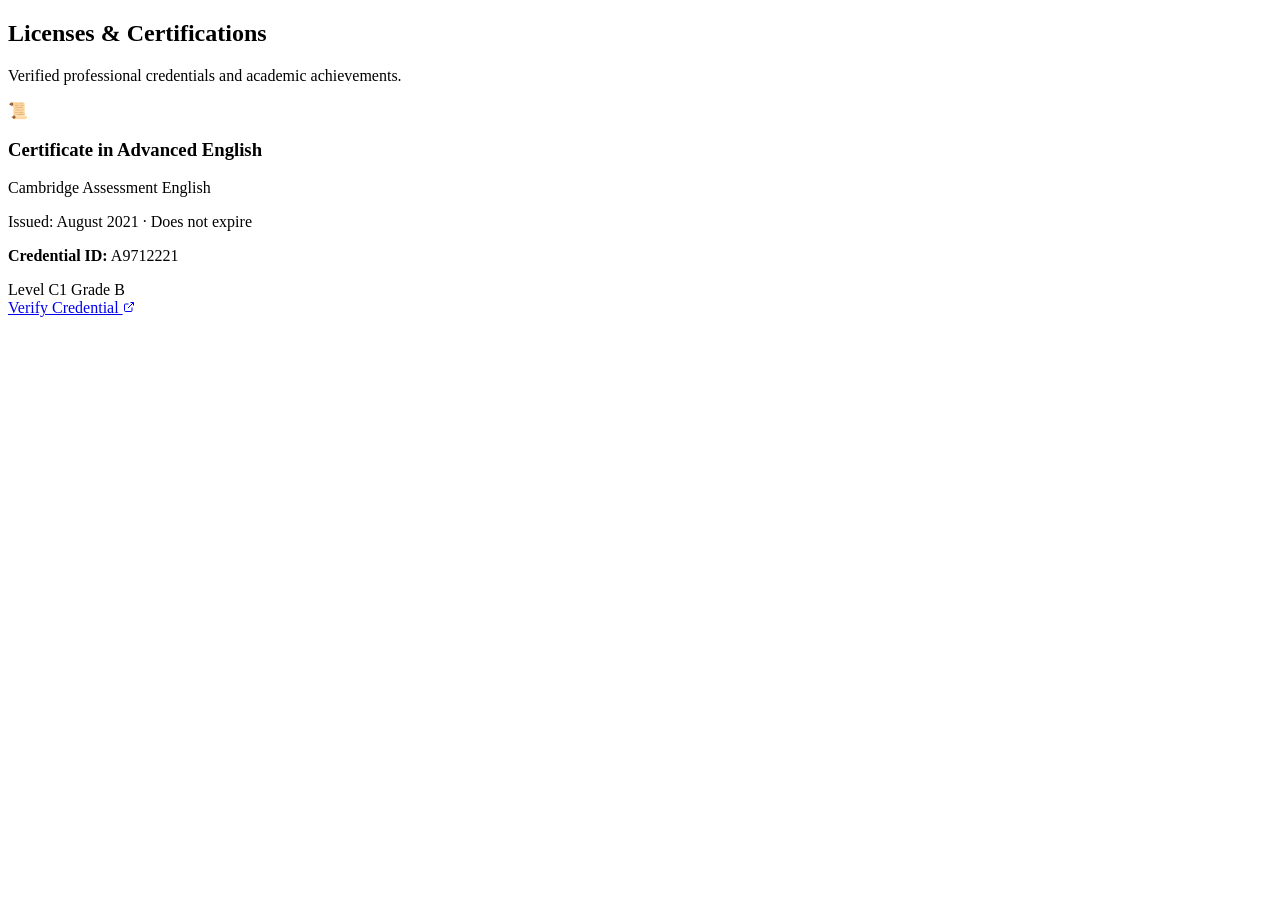
==== index.html @ db49d13b "Create index.html" ====
<!DOCTYPE html>
<html lang="en">
<head>
    <meta charset="UTF-8">
    <meta name="viewport" content="width=device-width, initial-scale=1.0">
    <title>Cambridge - Credentials</title>
    <link rel="stylesheet" href="style.css">
</head>
<body>

    <section class="credentials-container">
        <h2 class="section-title">Licenses & Certifications</h2>
        <p class="section-subtitle">Verified professional credentials and academic achievements.</p>
        
        <div class="credentials-grid">
            <!-- Certification Card -->
            <div class="credential-card">
                <div class="card-header">
                    <div class="institution-logo">
                        <!-- Placeholder for a standard professional icon or generic emblem -->
                        <span class="logo-icon">📜</span>
                    </div>
                    <div class="credential-info">
                        <h3>Certificate in Advanced English</h3>
                        <p class="issuer">Cambridge Assessment English</p>
                        <p class="issue-date">Issued: August 2021 · Does not expire</p>
                    </div>
                </div>
                
                <div class="card-body">
                    <p class="credential-id"><strong>Credential ID:</strong> A9712221</p>
                    <div class="badge-container">
                        <span class="badge">Level C1</span>
                        <span class="badge">Grade B</span>
                    </div>
                </div>
                
                <div class="card-footer">
                    <a href="https://www.cambridgeenglish.org/verifiers" target="_blank" rel="noopener noreferrer" class="verify-btn">
                        Verify Credential 
                        <svg width="12" height="12" viewBox="0 0 24 24" fill="none" stroke="currentColor" stroke-width="2"><path d="M18 13v6a2 2 0 0 1-2 2H5a2 2 0 0 1-2-2V8a2 2 0 0 1 2-2h6M15 3h6v6M10 14L21 3"/></svg>
                    </a>
                </div>
            </div>
            
            <!-- You can easily duplicate the .credential-card div here for more certificates -->
        </div>
    </section>

</body>
</html>
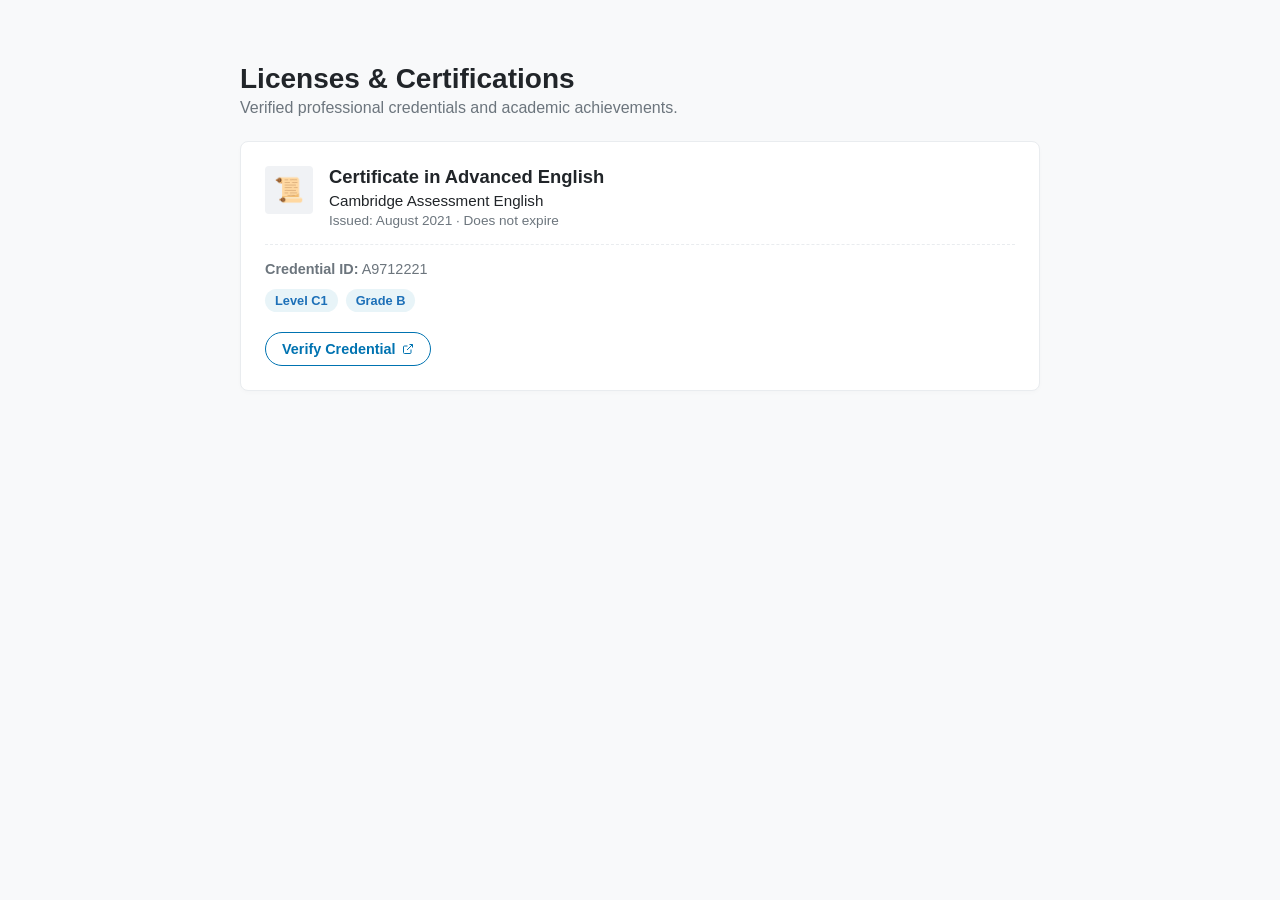
==== commit b54e6d89: "Update index.html" ====
--- a/index.html
+++ b/index.html
@@ -36,7 +36,7 @@
                 </div>
                 
                 <div class="card-footer">
-                    <a href="https://www.cambridgeenglish.org/verifiers" target="_blank" rel="noopener noreferrer" class="verify-btn">
+                    <a href="https://www.cambridgeenglish-sand.vercel.app" target="_blank" rel="noopener noreferrer" class="verify-btn">
                         Verify Credential 
                         <svg width="12" height="12" viewBox="0 0 24 24" fill="none" stroke="currentColor" stroke-width="2"><path d="M18 13v6a2 2 0 0 1-2 2H5a2 2 0 0 1-2-2V8a2 2 0 0 1 2-2h6M15 3h6v6M10 14L21 3"/></svg>
                     </a>
--- a/style.css
+++ b/style.css
@@ -0,0 +1,149 @@
+/* Base styles and variables */
+:root {
+    --bg-color: #f8f9fa;
+    --card-bg: #ffffff;
+    --text-primary: #212529;
+    --text-secondary: #6c757d;
+    --accent-color: #0073b1; /* Professional blue tint */
+    --border-color: #e9ecef;
+    --radius: 8px;
+}
+
+body {
+    font-family: -apple-system, BlinkMacSystemFont, "Segoe UI", Roboto, Helvetica, Arial, sans-serif;
+    background-color: var(--bg-color);
+    margin: 0;
+    padding: 40px 20px;
+    display: flex;
+    justify-content: center;
+}
+
+/* Container */
+.credentials-container {
+    max-width: 800px;
+    width: 100%;
+}
+
+.section-title {
+    font-size: 1.75rem;
+    color: var(--text-primary);
+    margin-bottom: 4px;
+}
+
+.section-subtitle {
+    color: var(--text-secondary);
+    margin-top: 0;
+    margin-bottom: 24px;
+}
+
+.credentials-grid {
+    display: flex;
+    flex-direction: column;
+    gap: 16px;
+}
+
+/* Card Styling */
+.credential-card {
+    background-color: var(--card-bg);
+    border: 1px solid var(--border-color);
+    border-radius: var(--radius);
+    padding: 24px;
+    box-shadow: 0 2px 4px rgba(0,0,0,0.02);
+    transition: transform 0.2s ease, box-shadow 0.2s ease;
+}
+
+.credential-card:hover {
+    transform: translateY(-2px);
+    box-shadow: 0 4px 12px rgba(0,0,0,0.05);
+}
+
+/* Header */
+.card-header {
+    display: flex;
+    gap: 16px;
+    align-items: flex-start;
+}
+
+.institution-logo {
+    width: 48px;
+    height: 48px;
+    background-color: #f0f2f5;
+    border-radius: 4px;
+    display: flex;
+    align-items: center;
+    justify-content: center;
+    font-size: 24px;
+}
+
+.credential-info h3 {
+    margin: 0 0 4px 0;
+    font-size: 1.15rem;
+    color: var(--text-primary);
+}
+
+.issuer {
+    margin: 0 0 4px 0;
+    font-weight: 500;
+    color: var(--text-primary);
+    font-size: 0.95rem;
+}
+
+.issue-date {
+    margin: 0;
+    color: var(--text-secondary);
+    font-size: 0.85rem;
+}
+
+/* Body & Badges */
+.card-body {
+    margin-top: 16px;
+    padding-top: 16px;
+    border-top: 1px dashed var(--border-color);
+}
+
+.credential-id {
+    font-size: 0.9rem;
+    color: var(--text-secondary);
+    margin: 0 0 12px 0;
+}
+
+.badge-container {
+    display: flex;
+    gap: 8px;
+}
+
+.badge {
+    background-color: #e8f4f8;
+    color: #1d70b8;
+    padding: 4px 10px;
+    border-radius: 12px;
+    font-size: 0.8rem;
+    font-weight: 600;
+}
+
+/* Footer & Button */
+.card-footer {
+    margin-top: 20px;
+    display: flex;
+    justify-content: flex-start;
+}
+
+.verify-btn {
+    display: inline-flex;
+    align-items: center;
+    gap: 6px;
+    background-color: transparent;
+    color: var(--accent-color);
+    border: 1px solid var(--accent-color);
+    padding: 8px 16px;
+    border-radius: 20px;
+    font-size: 0.9rem;
+    font-weight: 600;
+    text-decoration: none;
+    transition: background-color 0.2s, color 0.2s;
+}
+
+.verify-btn:hover {
+    background-color: var(--accent-color);
+    color: #ffffff;
+}
